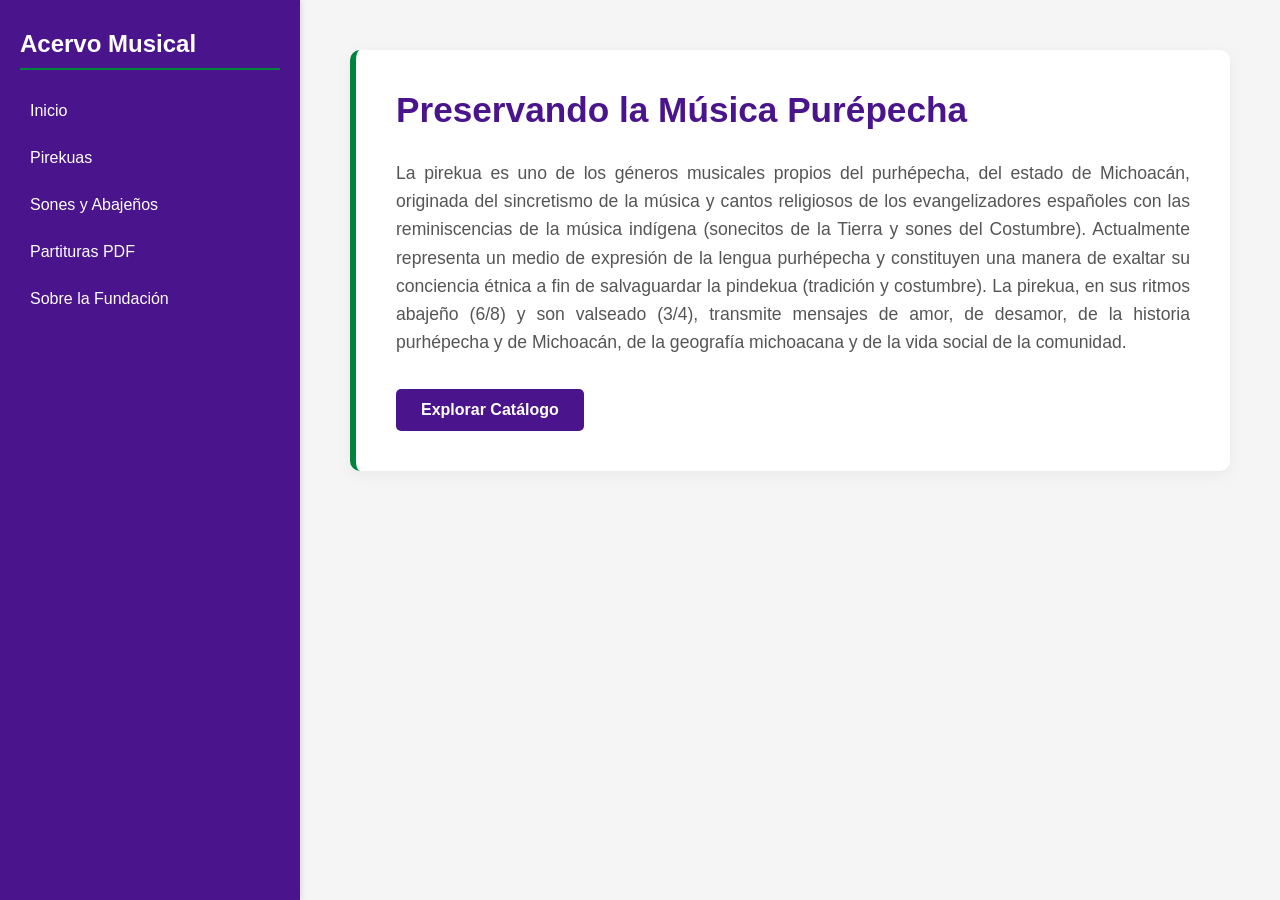
==== index.html @ 1885e3ef "Mi primer subida de código" ====
<!DOCTYPE html>
<html lang="es">
<head>
    <meta charset="UTF-8">
    <meta name="viewport" content="width=device-width, initial-scale=1.0">
    <title>Biblioteca Virtual Purépecha</title>
    <link rel="stylesheet" href="css/style.css">
</head>
<body>

    <button id="menu-toggle" class="menu-toggle">☰</button>

    <aside class="sidebar" id="sidebar">
        <h2>Acervo Musical</h2>
        <nav>
            <a href="#"> Inicio</a>
            <a href="#"> Pirekuas</a>
            <a href="#"> Sones y Abajeños</a>
            <a href="#"> Partituras PDF</a>
            <a href="#"> Sobre la Fundación</a>
        </nav>
    </aside>

    <main class="main-content">
        <section class="hero">
            <h1>Preservando la Música Purépecha</h1>
            <p style="text-align: justify;">La pirekua es uno de los géneros musicales 
                propios del purhépecha, del estado de Michoacán, 
                originada del sincretismo de la música y cantos religiosos de los 
                evangelizadores españoles con las reminiscencias de la música 
                indígena (sonecitos de la Tierra y sones del Costumbre). 
                Actualmente representa un medio de expresión de la lengua purhépecha y 
                constituyen una manera de exaltar su conciencia étnica a fin de salvaguardar 
                la pindekua (tradición y costumbre). La pirekua, en sus ritmos abajeño (6/8) 
                y son valseado (3/4), transmite mensajes de amor, de desamor, de la historia 
                purhépecha y de Michoacán, de la geografía michoacana y de la vida social 
                de la comunidad.</p>
            <button class="btn">Explorar Catálogo</button>
        </section>
        
        <div id="contenedor-canciones"></div>
    </main>

    <script src="js/main.js"></script>
</body>
</html>
---- css/style.css ----
/* Paleta de colores y variables */
:root {
    --morado-principal: #4a148c; 
    --fondo-gris: #f5f5f5;       
    --texto-oscuro: #333333;
    --acento-verde: #00843d;     
    --acento-amarillo: #ffde00;  
}

/* Reseteo básico */
body {
    margin: 0;
    font-family: 'Segoe UI', Roboto, Helvetica, Arial, sans-serif;
    display: flex;
    height: 100vh;
    background-color: var(--fondo-gris);
    color: var(--texto-oscuro);
}

/* Menú Lateral */
.sidebar {
    width: 260px;
    background-color: var(--morado-principal);
    color: white;
    display: flex;
    flex-direction: column;
    padding: 30px 20px;
    box-shadow: 2px 0 5px rgba(0,0,0,0.1);
}

.sidebar h2 {
    margin-top: 0;
    font-size: 1.5rem;
    border-bottom: 2px solid var(--acento-verde);
    padding-bottom: 10px;
    margin-bottom: 20px;
}

.sidebar nav a {
    color: white;
    text-decoration: none;
    padding: 12px 10px;
    display: block;
    border-radius: 5px;
    transition: all 0.3s ease;
    margin-bottom: 5px;
}

.sidebar nav a:hover {
    background-color: rgba(255, 255, 255, 0.1);
    color: var(--acento-amarillo);
    padding-left: 15px; 
}

/* Contenido Principal */
.main-content {
    flex: 1; 
    padding: 50px;
    overflow-y: auto; 
}

/* Tarjeta de Bienvenida */
.hero {
    background-color: white;
    padding: 40px;
    border-radius: 10px;
    box-shadow: 0 4px 15px rgba(0,0,0,0.05);
    margin-bottom: 40px;
    border-left: 6px solid var(--acento-verde);
}

.hero h1 {
    margin-top: 0;
    color: var(--morado-principal);
    font-size: 2.2rem;
}

.hero p {
    font-size: 1.1rem;
    line-height: 1.6;
    color: #555;
    max-width: 800px;
}

.btn {
    background-color: var(--morado-principal);
    color: white;
    border: none;
    padding: 12px 25px;
    font-size: 1rem;
    cursor: pointer;
    border-radius: 5px;
    font-weight: bold;
    margin-top: 15px;
    transition: background 0.3s;
}

.btn:hover {
    background-color: #380b6b; 
}

/* =========================================
   DISEÑO RESPONSIVO (PARA CELULARES)
   ========================================= */
@media (max-width: 768px) {
    body {
        flex-direction: column; 
        height: auto; 
    }
    
    .sidebar {
        width: 100%; 
        padding: 15px 20px;
        box-sizing: border-box; 
    }

    .sidebar nav {
        display: flex;
        flex-wrap: wrap; 
        gap: 10px;
    }

    .sidebar nav a {
        margin-bottom: 0;
        padding: 8px 12px;
        font-size: 0.9rem;
    }

    .main-content {
        padding: 20px; 
    }

    .hero h1 {
        font-size: 1.8rem; 
    }
}

.menu-toggle {
    display: none; /* Oculto en computadoras */
    background-color: var(--morado-principal);
    color: white;
    border: none;
    font-size: 1.8rem;
    padding: 10px 15px;
    cursor: pointer;
    position: fixed;
    top: 15px;
    left: 15px;
    z-index: 1000; /* Para que siempre quede por encima de todo */
    border-radius: 5px;
    box-shadow: 0 2px 5px rgba(0,0,0,0.2);
}


@media (max-width: 768px) {
    .menu-toggle {
        display: block; /* Muestra las 3 rayitas en celular */
    }

    .sidebar {
        position: fixed; /* Lo despegamos del flujo normal */
        top: 0;
        left: -100%; /* Lo escondemos totalmente hacia la izquierda */
        height: 100vh;
        width: 260px;
        z-index: 999; /* Por debajo del botón hamburguesa */
        transition: left 0.3s ease; /* Animación suave al abrir */
        box-shadow: 5px 0 15px rgba(0,0,0,0.5);
    }

    /* Esta clase se la pondremos con JavaScript al hacer clic */
    .sidebar.abierto {
        left: 0; /* Lo trae de vuelta a la pantalla */
    }

    .main-content {
        padding-top: 80px; /* Damos espacio arriba para que el botón no tape el texto */
    }

    .hero h1 {
        font-size: 1.8rem;
    }
}
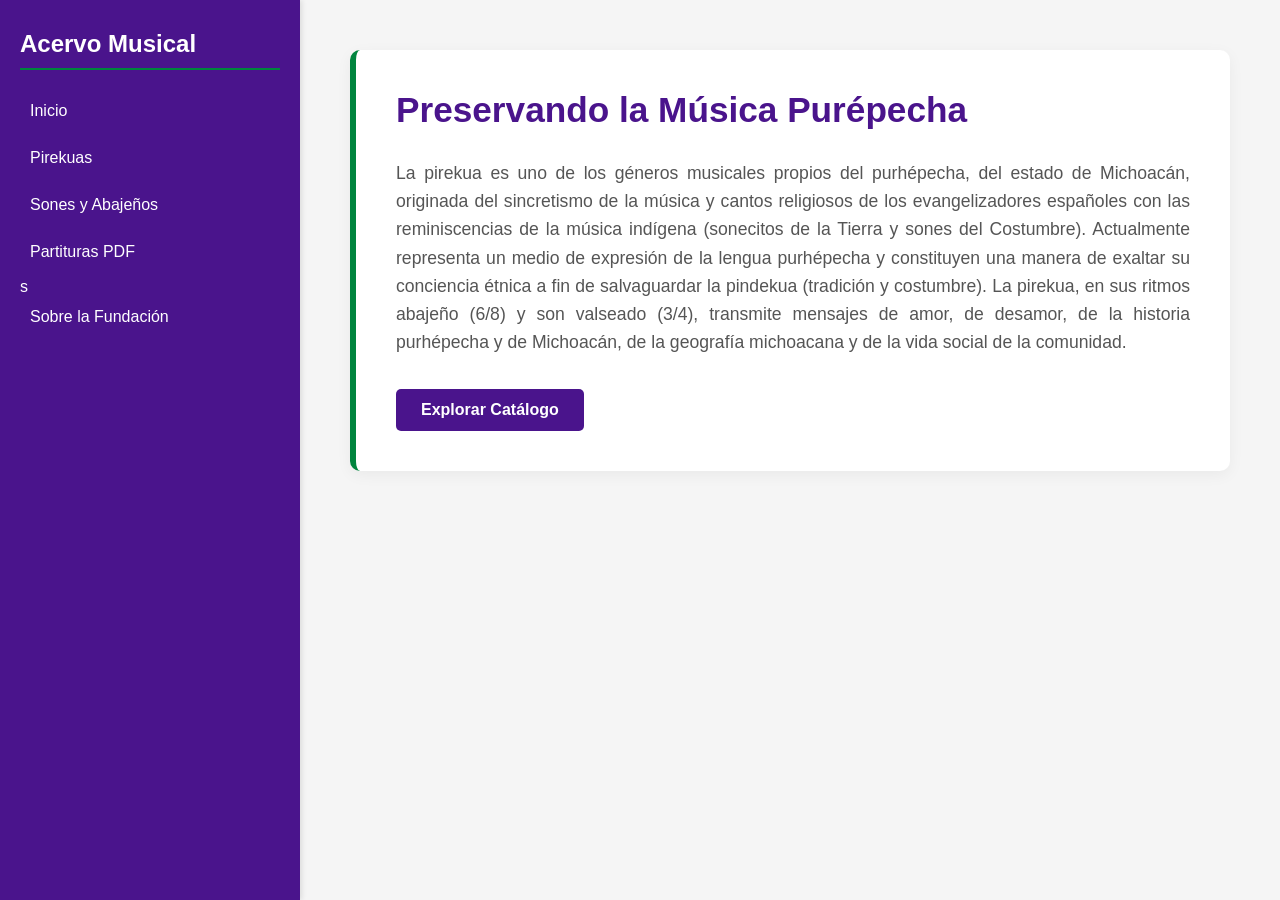
==== commit 1fcb362a: "Agregando reproductor de música dinámico y archivos de audio" ====
--- a/index.html
+++ b/index.html
@@ -14,9 +14,9 @@
         <h2>Acervo Musical</h2>
         <nav>
             <a href="#"> Inicio</a>
-            <a href="#"> Pirekuas</a>
+            <a href="html/musica.html"> Pirekuas</a>
             <a href="#"> Sones y Abajeños</a>
-            <a href="#"> Partituras PDF</a>
+            <a href="#"> Partituras PDF</a>s
             <a href="#"> Sobre la Fundación</a>
         </nav>
     </aside>
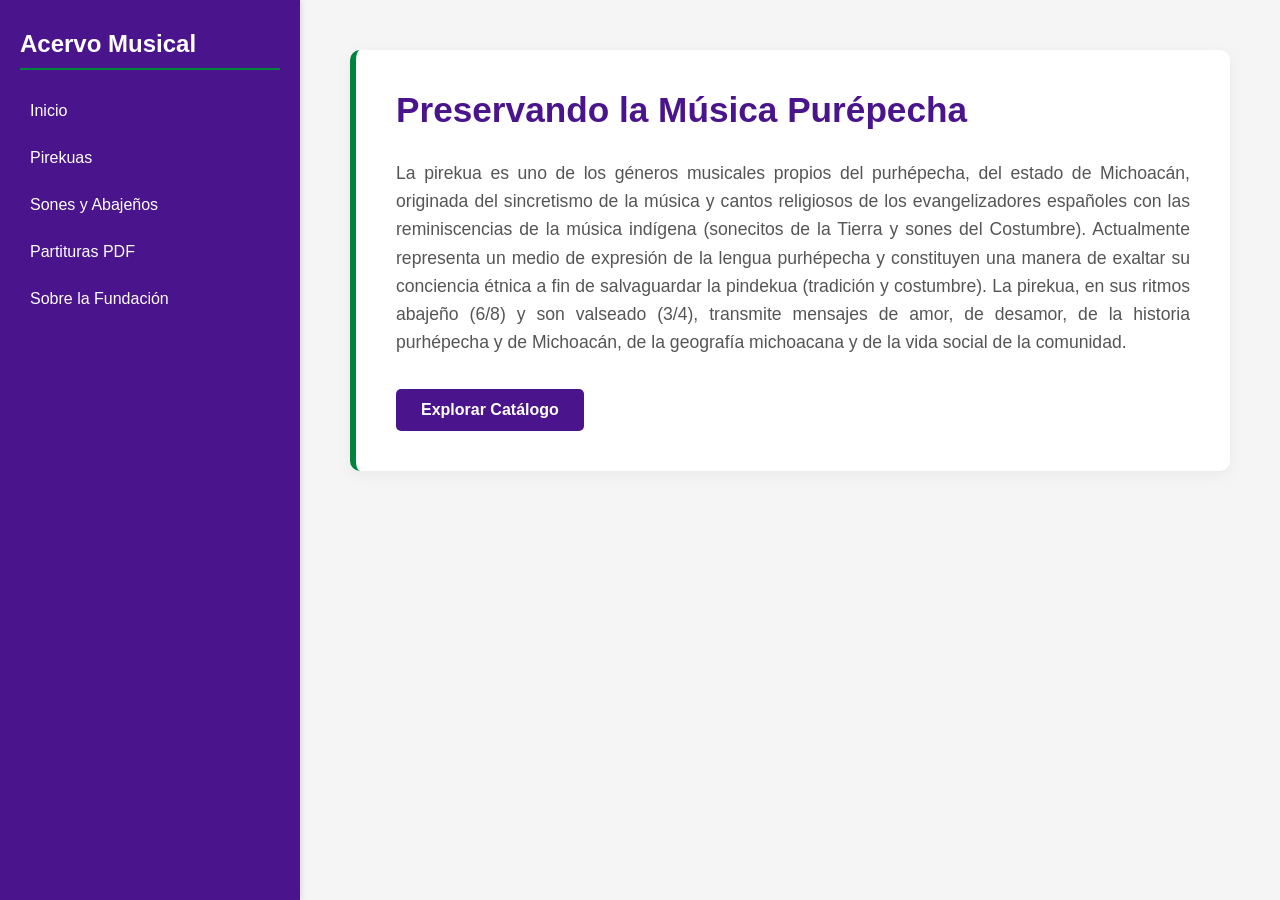
==== commit 81c634fc: "Agregando reproductor de música dinámico y archivos de audio" ====
--- a/index.html
+++ b/index.html
@@ -16,7 +16,7 @@
             <a href="#"> Inicio</a>
             <a href="html/musica.html"> Pirekuas</a>
             <a href="#"> Sones y Abajeños</a>
-            <a href="#"> Partituras PDF</a>s
+            <a href="#"> Partituras PDF</a>
             <a href="#"> Sobre la Fundación</a>
         </nav>
     </aside>
